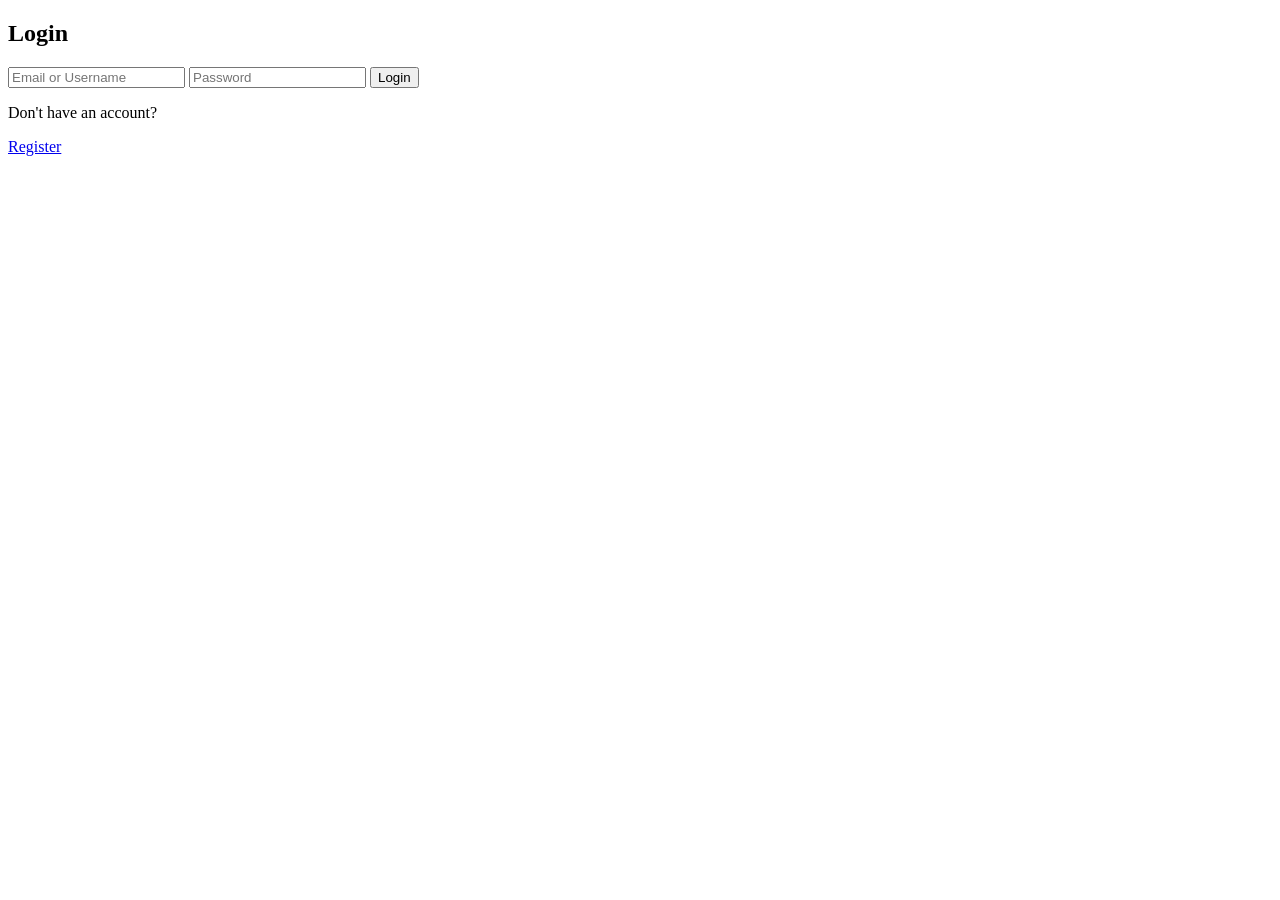
==== Frontend/login.html @ be3d154a "Create login.html" ====
<!DOCTYPE html>
<html>
<head>
  <title>Login</title>
  <link rel="stylesheet" href="css/style.css">
</head>

<body>

<div class="form-container">
  <h2>Login</h2>

  <input type="text" placeholder="Email or Username">
  <input type="password" placeholder="Password">

  <button class="btn">Login</button>

  <div class="link">
    <p>Don't have an account?</p>
    <a href="register.html">Register</a>
  </div>
</div>

</body>
</html>
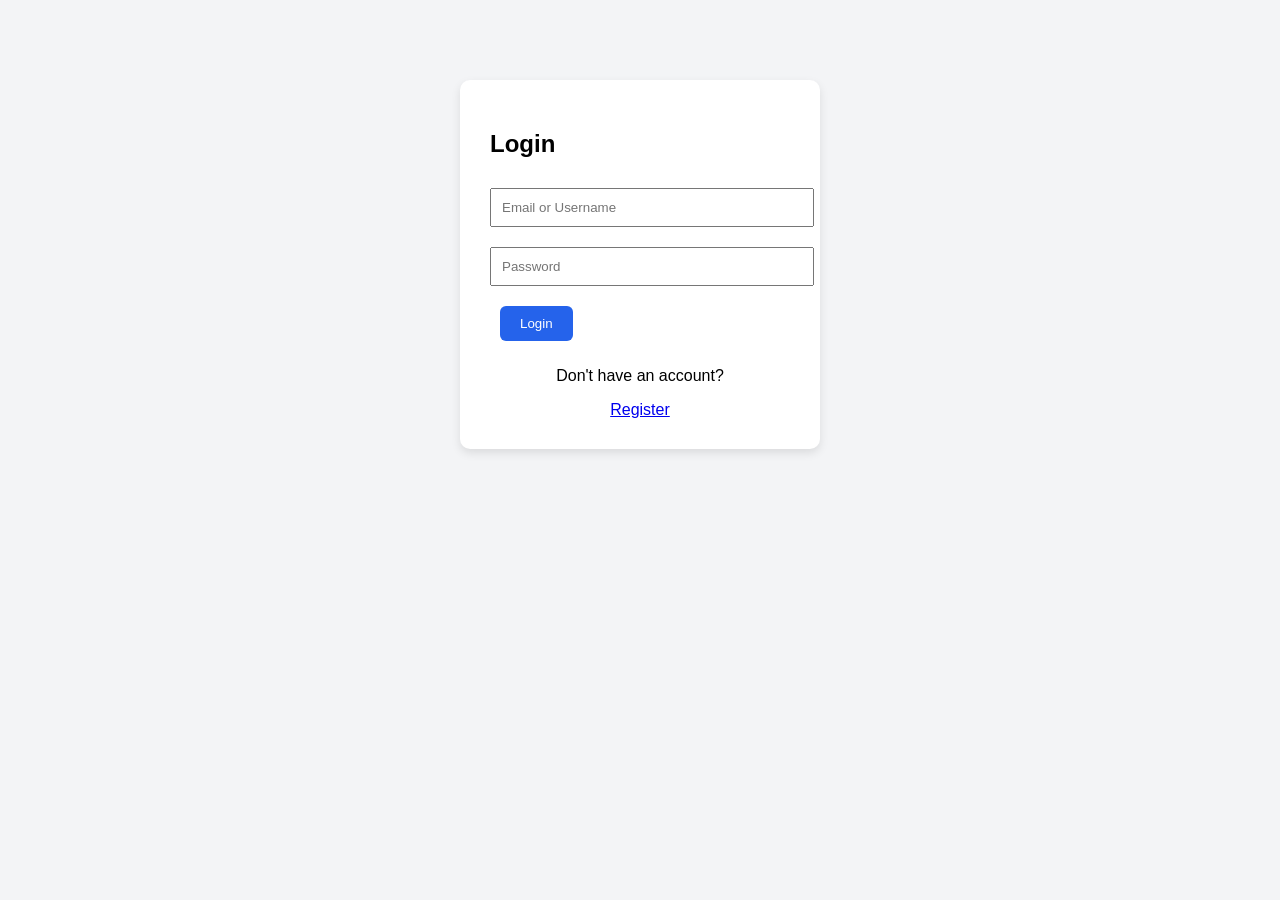
==== commit 081ed3d7: "Update login.html" ====
--- a/Frontend/login.html
+++ b/Frontend/login.html
@@ -2,7 +2,7 @@
 <html>
 <head>
   <title>Login</title>
-  <link rel="stylesheet" href="css/style.css">
+  <link rel="stylesheet" href="style.css">
 </head>
 
 <body>
--- a/Frontend/style.css
+++ b/Frontend/style.css
@@ -0,0 +1,88 @@
+body {
+  margin: 0;
+  font-family: Arial, sans-serif;
+  background: #f3f4f6;
+}
+
+/* Navbar */
+.navbar {
+  display: flex;
+  justify-content: space-between;
+  padding: 15px 40px;
+  background: #ffffff;
+  box-shadow: 0 2px 5px rgba(0,0,0,0.1);
+}
+
+.navbar a {
+  text-decoration: none;
+  margin-left: 15px;
+  color: #2563eb;
+  font-weight: bold;
+}
+
+/* Hero Section */
+.hero {
+  text-align: center;
+  padding: 80px 20px;
+}
+
+.hero h1 {
+  color: #1f2937;
+}
+
+.hero p {
+  color: #555;
+}
+
+/* Buttons */
+.btn {
+  background: #2563eb;
+  color: white;
+  padding: 10px 20px;
+  border: none;
+  margin: 10px;
+  border-radius: 6px;
+  cursor: pointer;
+}
+
+.btn:hover {
+  background: #3b82f6;
+}
+
+/* Features */
+.features {
+  display: flex;
+  justify-content: center;
+  gap: 20px;
+  padding: 40px;
+}
+
+.card {
+  background: white;
+  padding: 20px;
+  width: 200px;
+  border-radius: 10px;
+  text-align: center;
+  box-shadow: 0 4px 10px rgba(0,0,0,0.1);
+}
+
+/* Form */
+.form-container {
+  width: 300px;
+  margin: 80px auto;
+  background: white;
+  padding: 30px;
+  border-radius: 10px;
+  box-shadow: 0 4px 10px rgba(0,0,0,0.1);
+}
+
+input, select {
+  width: 100%;
+  padding: 10px;
+  margin: 10px 0;
+}
+
+.link {
+  text-align: center;
+  margin-top: 10px;
+}
